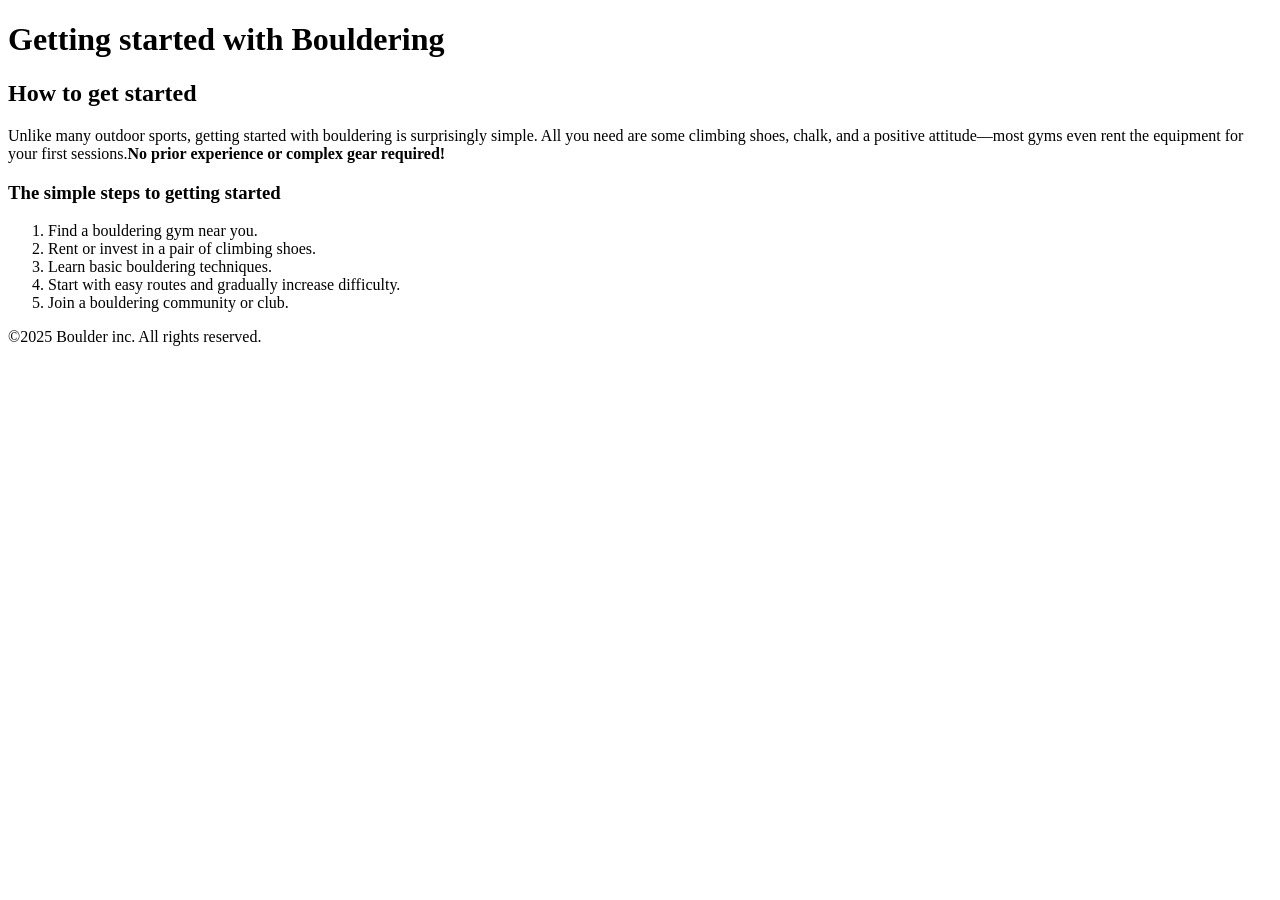
==== getting-started.html @ 8228a33a "HTML Elements" ====
<!DOCTYPE html>
<html>
    <head>
        <title>This is Second page</title>
    </head>
    <body>
        <header>
            <!-- logo here -->
        </header>
        <main>
            <h1>Getting started with Bouldering</h1>

            <section>
                <h2>How to get started</h2>
                
                <p>Unlike many outdoor sports, getting started with bouldering is surprisingly simple. All you need are some climbing shoes, chalk, and a positive attitude—most gyms even rent the equipment for your first sessions.<strong>No prior experience or complex gear required!</strong></p>
        
                <h3>The simple steps to getting started</h3>

                <ol>
                    <li>Find a bouldering gym near you.</li>
                    <li>Rent or invest in a pair of climbing shoes.</li>
                    <li>Learn basic bouldering techniques.</li>
                    <li>Start with easy routes and gradually increase difficulty.</li>
                    <li>Join a bouldering community or club.</li>
                </ol>
            </section>
        </main>

        <footer>
            ©2025 Boulder inc. All rights reserved.
        </footer>
    </body>
</html>
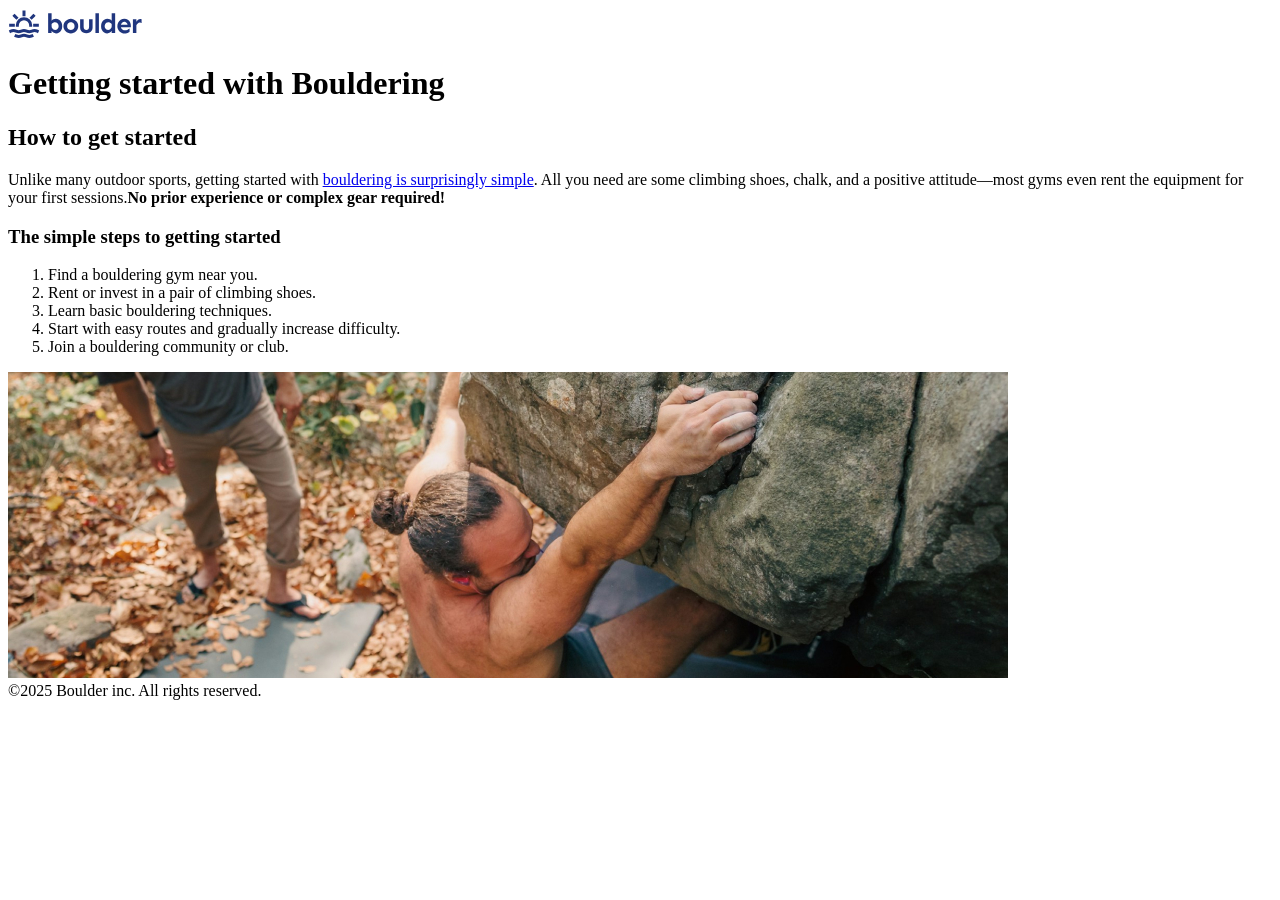
==== commit a691d685: "Link and Attribute and Images" ====
--- a/getting-started.html
+++ b/getting-started.html
@@ -5,7 +5,7 @@
     </head>
     <body>
         <header>
-            <!-- logo here -->
+            <img src="images/logo.svg" alt="">
         </header>
         <main>
             <h1>Getting started with Bouldering</h1>
@@ -13,7 +13,7 @@
             <section>
                 <h2>How to get started</h2>
                 
-                <p>Unlike many outdoor sports, getting started with bouldering is surprisingly simple. All you need are some climbing shoes, chalk, and a positive attitude—most gyms even rent the equipment for your first sessions.<strong>No prior experience or complex gear required!</strong></p>
+                <p>Unlike many outdoor sports, getting started with <a href="index.html">bouldering is surprisingly simple</a>. All you need are some climbing shoes, chalk, and a positive attitude—most gyms even rent the equipment for your first sessions.<strong>No prior experience or complex gear required!</strong></p>
         
                 <h3>The simple steps to getting started</h3>
 
@@ -24,6 +24,8 @@
                     <li>Start with easy routes and gradually increase difficulty.</li>
                     <li>Join a bouldering community or club.</li>
                 </ol>
+
+                <img src="images/getting-started-outdoors.jpg" alt="">
             </section>
         </main>
 
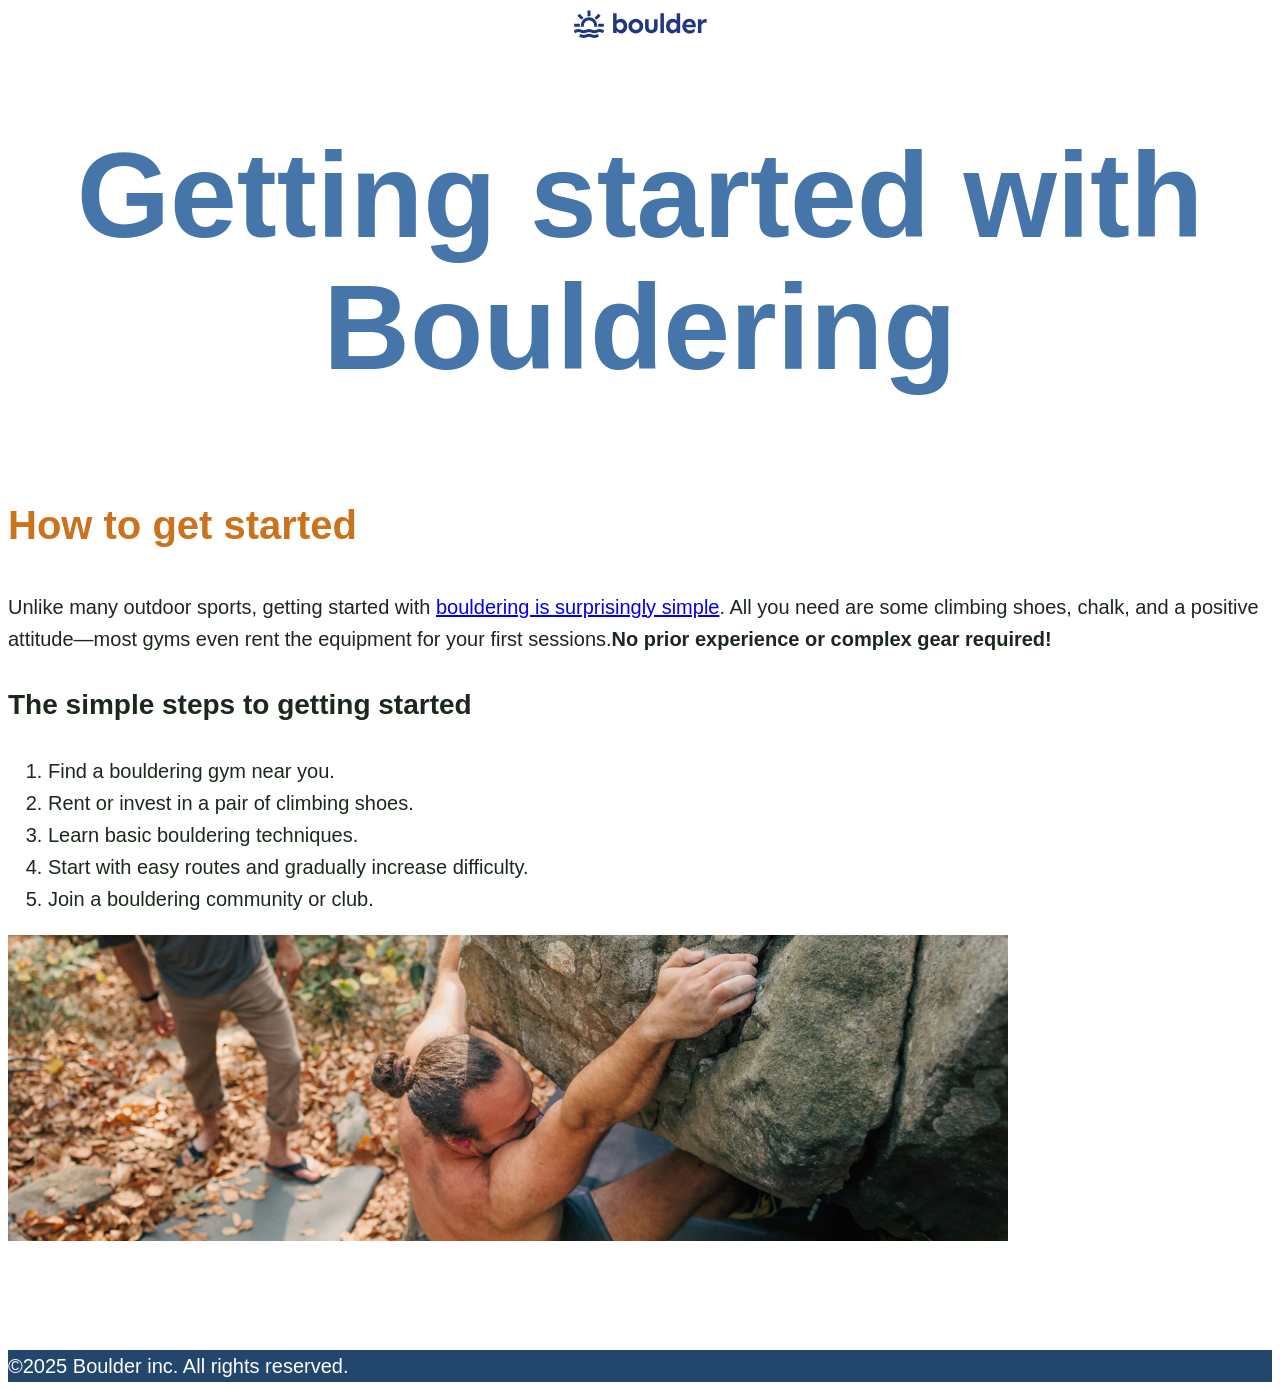
==== commit d0f556e1: "intro to CSS" ====
--- a/getting-started.html
+++ b/getting-started.html
@@ -2,6 +2,7 @@
 <html>
     <head>
         <title>This is Second page</title>
+        <link rel="stylesheet" href="css/style.css">
     </head>
     <body>
         <header>
--- a/css/style.css
+++ b/css/style.css
@@ -0,0 +1,33 @@
+body {
+    font-family: sans-serif;
+    font-size: 1.25rem;
+    color: #1B281B;
+    line-height: 1.6;
+}
+header {
+    text-align: center;
+}
+h1 {
+    font-size: 7.5rem;
+    color: #4676A9;
+    text-align: center;
+    line-height: 1.1;
+}
+
+h2 {
+    color: #CB731C;
+    font-size: 2.5rem;
+}
+
+h3 {
+    font-size: 1.75rem;
+}
+
+section {
+    margin-block: 100px;
+}
+
+footer {
+    background-color: #22466C;
+    color: #FFFFFF;
+}
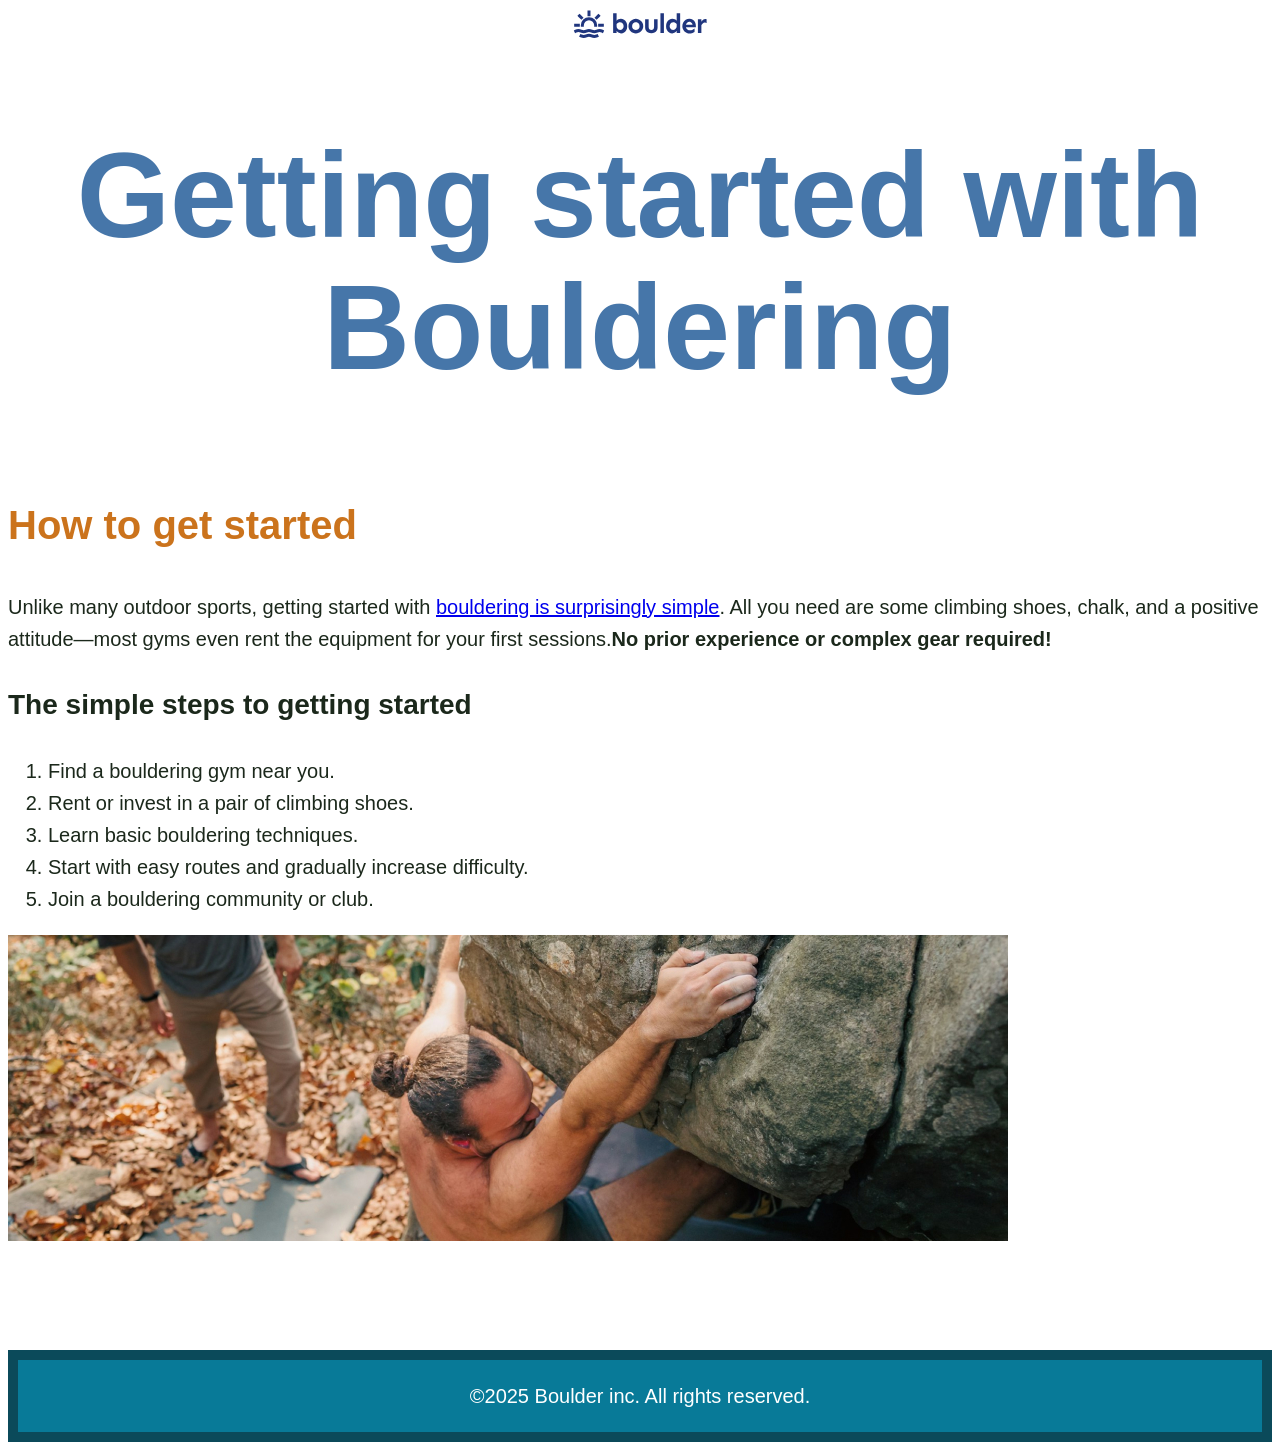
==== commit e757ad4a: "div and span" ====
--- a/getting-started.html
+++ b/getting-started.html
@@ -30,7 +30,7 @@
             </section>
         </main>
 
-        <footer>
+        <footer class="teal-bg">
             ©2025 Boulder inc. All rights reserved.
         </footer>
     </body>
--- a/css/style.css
+++ b/css/style.css
@@ -1,3 +1,7 @@
+* {
+    box-sizing: border-box;
+}
+
 body {
     font-family: sans-serif;
     font-size: 1.25rem;
@@ -27,7 +31,16 @@
     margin-block: 100px;
 }
 
+.teal-text {
+    color: #087A98;
+}
+.teal-bg {
+    padding: 20px;
+    background-color: #087A98;
+    color: #ffffff;
+    border: 10px solid #0b4a5a
+}
+
 footer {
-    background-color: #22466C;
-    color: #FFFFFF;
+    text-align: center;
 }
